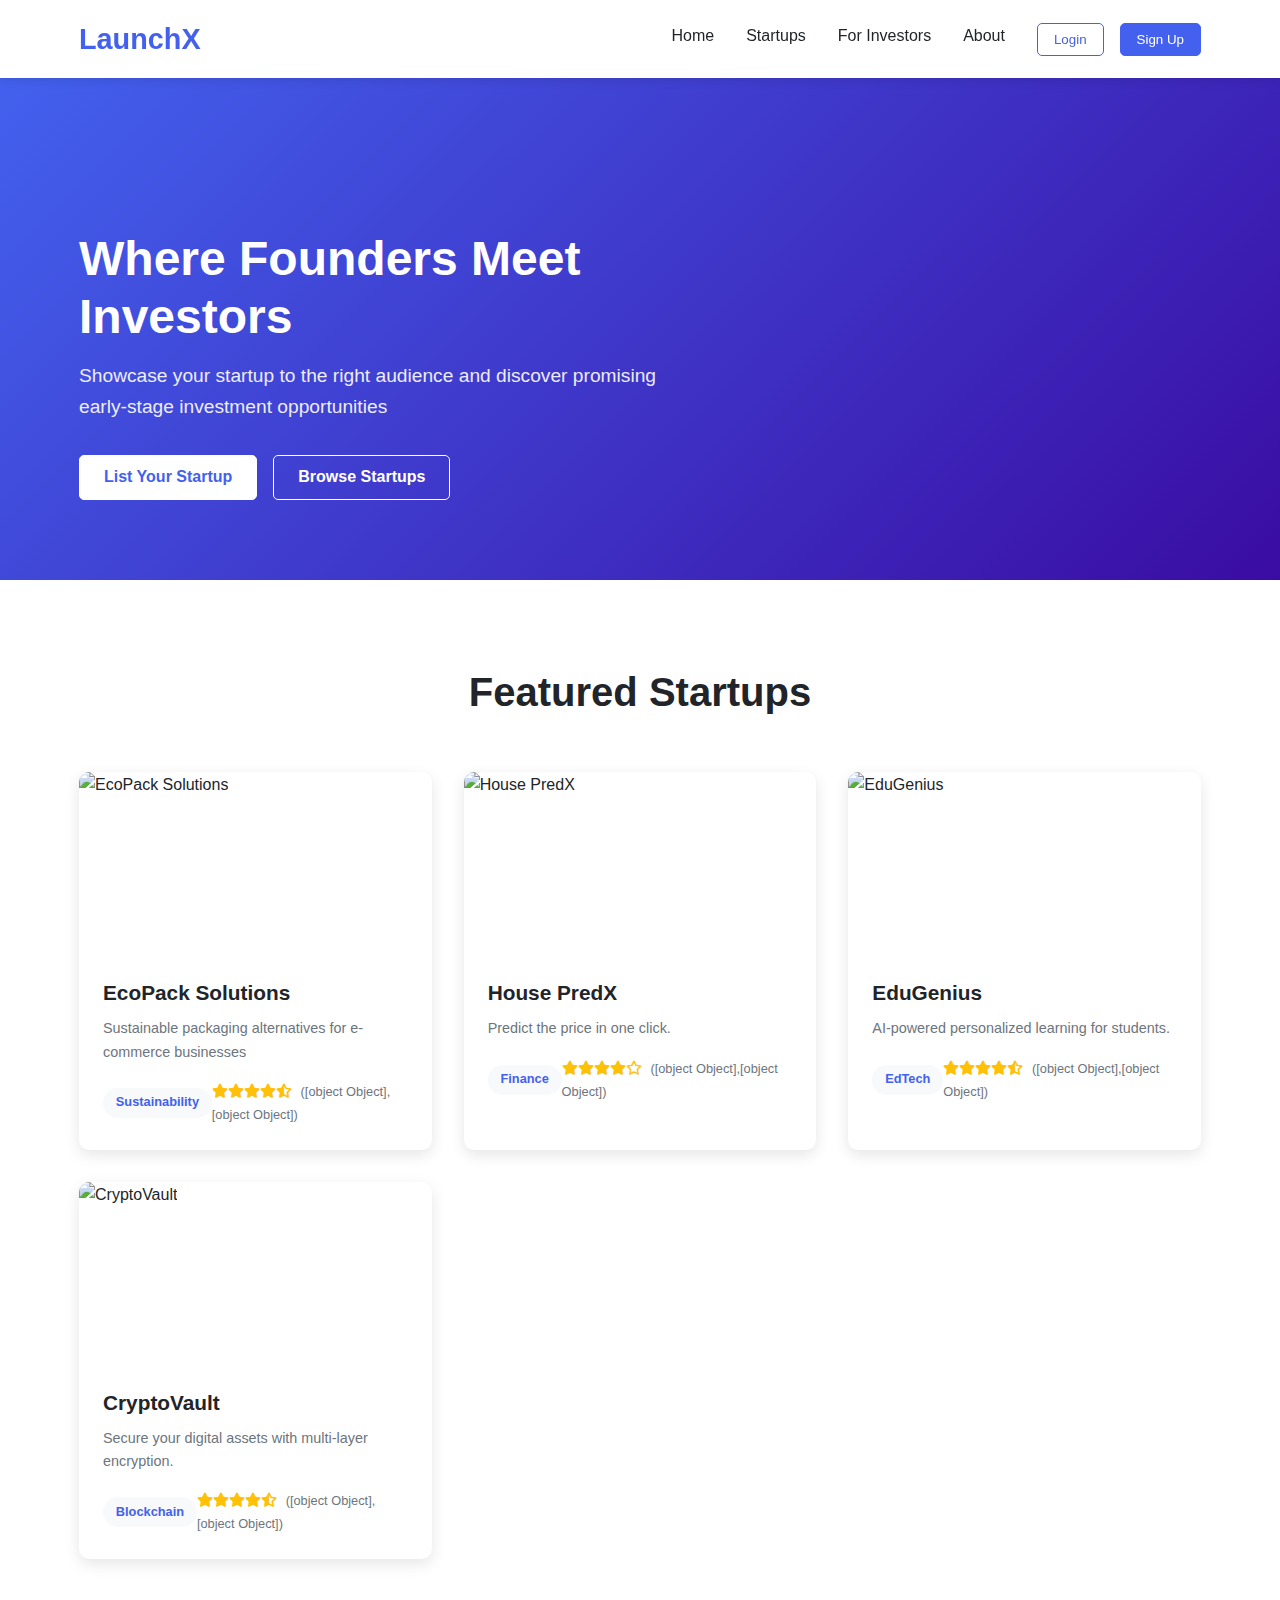
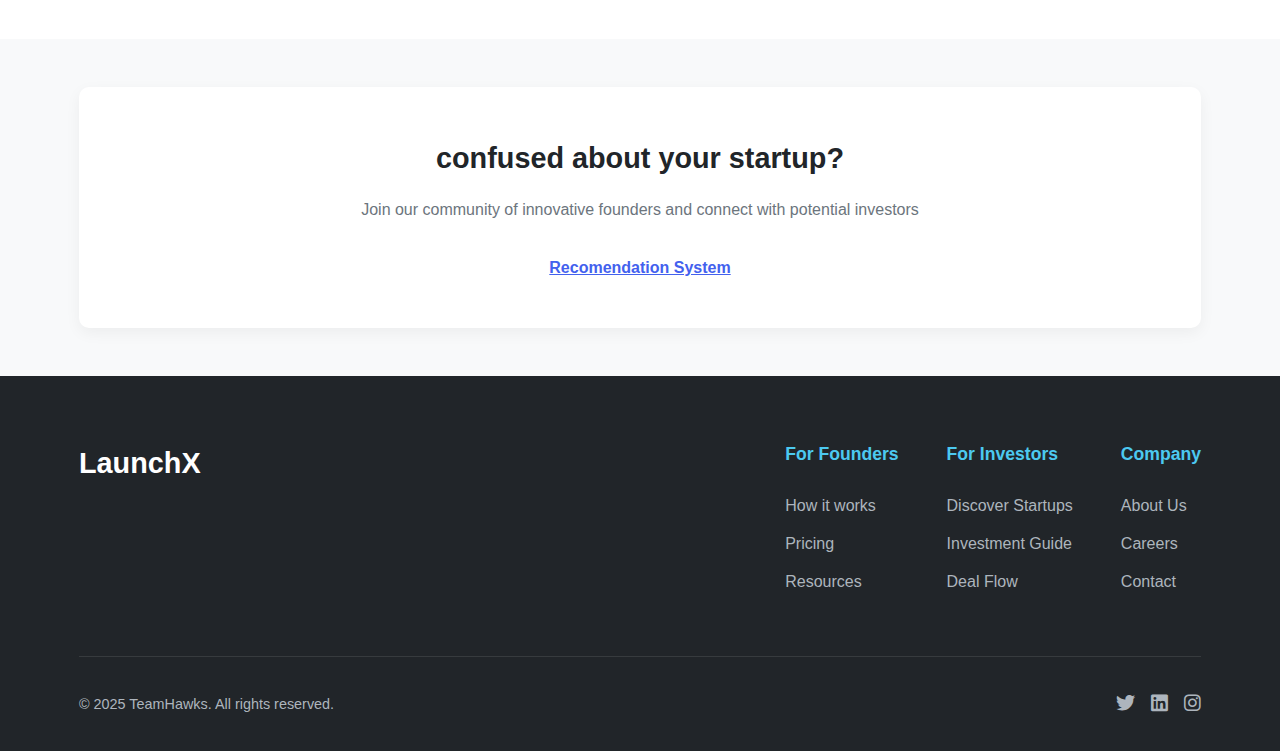
==== index.html @ 181e1d59 "Add files via upload" ====
<!DOCTYPE html>
<html lang="en">
<head>
    <meta charset="UTF-8">
    <meta name="viewport" content="width=device-width, initial-scale=1.0">
    <title>LaunchX | Connect Founders & Investors</title>
    <link rel="stylesheet" href="app.css">
    <link rel="stylesheet" href="https://cdnjs.cloudflare.com/ajax/libs/font-awesome/6.0.0/css/all.min.css">
</head>
<body>
    <header>
        <div class="container">
            <nav>
                <div class="logo">LaunchX</div>
                <ul class="nav-links">
                    <li><a href="index.html">Home</a></li>
                    <li><a href="browse.html">Startups</a></li>
                    <li><a href="investers.html">For Investors</a></li>
                    <li><a href="#about">About</a></li>
                    <li class="auth-buttons">
                        <button class="btn-login">Login</button>
                        <button class="btn-signup">Sign Up</button>
                    </li>
                </ul>
                <div class="hamburger">
                    <div class="line"></div>
                    <div class="line"></div>
                    <div class="line"></div>
                </div>
            </nav>
        </div>
    </header>

    <main>
        <section class="hero" id="home">
            <div class="container">
                <div class="hero-content">
                    <h1>Where Founders Meet Investors</h1>
                    <p>Showcase your startup to the right audience and discover promising early-stage investment opportunities</p>
                    <div class="hero-buttons">
                        <a href="addstartup.html">
                            <button class="btn-primary" id="listStartupBtn">List Your Startup</button>
                        </a>
                        
                        <button class="btn-secondary" id="browseStartupsBtn">Browse Startups</button>
                    </div>
                </div>
            </div>
        </section>

        <section class="featured-startups" id="startups">
            <div class="container">
                <h2>Featured Startups</h2>
                <div class="startup-grid" id="startupGrid">
                    <!-- Startup cards will be inserted here by JavaScript -->
                </div>
            </div>
        </section>

        <section class="add-startup-cta" id="addStartup">
            <div class="container">
                <div class="cta-box">
                    <h3>confused about your startup?</h3>
                    <p>Join our community of innovative founders and connect with potential investors</p>
                    <a href="https://aditya-kumar-roy.shinyapps.io/LaunchX/" class="btn-primary">Recomendation System</a>
                </div>
            </div>
        </section>
    </main>

    <footer>
        <div class="container">
            <div class="footer-content">
                <div class="footer-logo">LaunchX</div>
                <div class="footer-links">
                    <div class="links-column">
                        <h4>For Founders</h4>
                        <ul>
                            <li><a href="#">How it works</a></li>
                            <li><a href="#">Pricing</a></li>
                            <li><a href="#">Resources</a></li>
                        </ul>
                    </div>
                    <div class="links-column">
                        <h4>For Investors</h4>
                        <ul>
                            <li><a href="#">Discover Startups</a></li>
                            <li><a href="#">Investment Guide</a></li>
                            <li><a href="#">Deal Flow</a></li>
                        </ul>
                    </div>
                    <div class="links-column">
                        <h4>Company</h4>
                        <ul>
                            <li><a href="#">About Us</a></li>
                            <li><a href="#">Careers</a></li>
                            <li><a href="#">Contact</a></li>
                        </ul>
                    </div>
                </div>
            </div>
            <div class="footer-bottom">
                <p>&copy; 2025 TeamHawks. All rights reserved.</p>
                <div class="social-icons">
                    <a href="#"><i class="fab fa-twitter"></i></a>
                    <a href="#"><i class="fab fa-linkedin"></i></a>
                    <a href="#"><i class="fab fa-instagram"></i></a>
                </div>
            </div>
        </div>
    </footer>

    <!-- Startup Detail Modal -->
    <div class="modal" id="startupModal">
        <div class="modal-content">
            <span class="close-modal">&times;</span>
            <div class="modal-body" id="modalBody">
                <!-- Content will be inserted by JavaScript -->
            </div>
        </div>
    </div>

    <script src="app.js"></script>
</body>
</html>
---- app.css ----
/* Global Styles */
:root {
    --primary-color: #4361ee;
    --secondary-color: #3f37c9;
    --accent-color: #4cc9f0;
    --light-color: #f8f9fa;
    --dark-color: #212529;
    --gray-color: #6c757d;
    --success-color: #4bb543;
}

* {
    margin: 0;
    padding: 0;
    box-sizing: border-box;
}

body {
    font-family: 'Segoe UI', Tahoma, Geneva, Verdana, sans-serif;
    line-height: 1.6;
    color: var(--dark-color);
    background-color: #fff;
}

.container {
    width: 90%;
    max-width: 1200px;
    margin: 0 auto;
    padding: 0 15px;
}

/* Header Styles */
header {
    background-color: #fff;
    box-shadow: 0 2px 10px rgba(0, 0, 0, 0.1);
    position: fixed;
    width: 100%;
    top: 0;
    z-index: 1000;
}

nav {
    display: flex;
    justify-content: space-between;
    align-items: center;
    padding: 1rem 0;
}

.logo {
    font-size: 1.8rem;
    font-weight: 700;
    color: var(--primary-color);
}

.nav-links {
    display: flex;
    list-style: none;
}

.nav-links li {
    margin-left: 2rem;
}

.nav-links a {
    text-decoration: none;
    color: var(--dark-color);
    font-weight: 500;
    transition: color 0.3s;
}

.nav-links a:hover {
    color: var(--primary-color);
}

.auth-buttons {
    display: flex;
    gap: 1rem;
}

.btn-login, .btn-signup {
    padding: 0.5rem 1rem;
    border-radius: 5px;
    font-weight: 500;
    cursor: pointer;
    transition: all 0.3s;
}

.btn-login {
    background: transparent;
    border: 1px solid var(--primary-color);
    color: var(--primary-color);
}

.btn-login:hover {
    background: var(--primary-color);
    color: white;
}

.btn-signup {
    background: var(--primary-color);
    border: 1px solid var(--primary-color);
    color: white;
}

.btn-signup:hover {
    background: var(--secondary-color);
    border-color: var(--secondary-color);
}

.hamburger {
    display: none;
    cursor: pointer;
}

.hamburger .line {
    width: 25px;
    height: 3px;
    background-color: var(--dark-color);
    margin: 5px;
    transition: all 0.3s;
}

/* Hero Section */
.hero {
    background: linear-gradient(135deg, #4361ee 0%, #3a0ca3 100%);
    color: white;
    padding: 10rem 0 5rem;
    margin-top: 70px;
}

.hero-content {
    max-width: 600px;
}

.hero h1 {
    font-size: 3rem;
    margin-bottom: 1rem;
    line-height: 1.2;
}

.hero p {
    font-size: 1.2rem;
    margin-bottom: 2rem;
    opacity: 0.9;
}

.hero-buttons {
    display: flex;
    gap: 1rem;
}

.btn-primary, .btn-secondary {
    padding: 0.8rem 1.5rem;
    border-radius: 5px;
    font-weight: 600;
    cursor: pointer;
    transition: all 0.3s;
    font-size: 1rem;
}

.btn-primary {
    background: white;
    border: 1px solid white;
    color: var(--primary-color);
}

.btn-primary:hover {
    background: transparent;
    color: white;
}

.btn-secondary {
    background: transparent;
    border: 1px solid white;
    color: white;
}

.btn-secondary:hover {
    background: white;
    color: var(--primary-color);
}

/* Featured Startups Section */
.featured-startups {
    padding: 5rem 0;
}

.featured-startups h2 {
    text-align: center;
    font-size: 2.5rem;
    margin-bottom: 3rem;
    color: var(--dark-color);
}

.startup-grid {
    display: grid;
    grid-template-columns: repeat(auto-fill, minmax(280px, 1fr));
    gap: 2rem;
}

.startup-card {
    background: white;
    border-radius: 10px;
    overflow: hidden;
    box-shadow: 0 5px 15px rgba(0, 0, 0, 0.1);
    transition: transform 0.3s, box-shadow 0.3s;
    cursor: pointer;
}

.startup-card:hover {
    transform: translateY(-5px);
    box-shadow: 0 10px 25px rgba(0, 0, 0, 0.15);
}

.startup-img {
    height: 180px;
    overflow: hidden;
}

.startup-img img {
    width: 100%;
    height: 100%;
    object-fit: cover;
    transition: transform 0.5s;
}

.startup-card:hover .startup-img img {
    transform: scale(1.05);
}

.startup-info {
    padding: 1.5rem;
}

.startup-info h3 {
    font-size: 1.3rem;
    margin-bottom: 0.5rem;
}

.startup-info p {
    color: var(--gray-color);
    margin-bottom: 1rem;
    font-size: 0.9rem;
}

.startup-meta {
    display: flex;
    justify-content: space-between;
    align-items: center;
    margin-top: 1rem;
}

.startup-category {
    background: var(--light-color);
    color: var(--primary-color);
    padding: 0.3rem 0.8rem;
    border-radius: 20px;
    font-size: 0.8rem;
    font-weight: 600;
}

.rating {
    color: #ffc107;
    font-size: 0.9rem;
}

.rating span {
    color: var(--gray-color);
    font-size: 0.8rem;
    margin-left: 0.3rem;
}

/* Add Startup CTA */
.add-startup-cta {
    padding: 3rem 0;
    background-color: var(--light-color);
}

.cta-box {
    background: white;
    border-radius: 10px;
    padding: 3rem;
    text-align: center;
    box-shadow: 0 5px 15px rgba(0, 0, 0, 0.05);
}

.cta-box h3 {
    font-size: 1.8rem;
    margin-bottom: 1rem;
}

.cta-box p {
    color: var(--gray-color);
    margin-bottom: 2rem;
    max-width: 600px;
    margin-left: auto;
    margin-right: auto;
}

/* Footer Styles */
footer {
    background: var(--dark-color);
    color: white;
    padding: 4rem 0 2rem;
}

.footer-content {
    display: flex;
    flex-wrap: wrap;
    justify-content: space-between;
    margin-bottom: 3rem;
}

.footer-logo {
    font-size: 1.8rem;
    font-weight: 700;
    margin-bottom: 1.5rem;
    color: white;
}

.footer-links {
    display: flex;
    flex-wrap: wrap;
    gap: 3rem;
}

.links-column h4 {
    font-size: 1.1rem;
    margin-bottom: 1.5rem;
    color: var(--accent-color);
}

.links-column ul {
    list-style: none;
}

.links-column li {
    margin-bottom: 0.8rem;
}

.links-column a {
    color: #adb5bd;
    text-decoration: none;
    transition: color 0.3s;
}

.links-column a:hover {
    color: white;
}

.footer-bottom {
    display: flex;
    justify-content: space-between;
    align-items: center;
    padding-top: 2rem;
    border-top: 1px solid rgba(255, 255, 255, 0.1);
    color: #adb5bd;
    font-size: 0.9rem;
}

.social-icons {
    display: flex;
    gap: 1rem;
}

.social-icons a {
    color: #adb5bd;
    font-size: 1.2rem;
    transition: color 0.3s;
}

.social-icons a:hover {
    color: white;
}

/* Modal Styles */
.modal {
    display: none;
    position: fixed;
    z-index: 2000;
    left: 0;
    top: 0;
    width: 100%;
    height: 100%;
    overflow: auto;
    background-color: rgba(0, 0, 0, 0.5);
    animation: fadeIn 0.3s;
}

@keyframes fadeIn {
    from {opacity: 0;}
    to {opacity: 1;}
}

.modal-content {
    background-color: #fefefe;
    margin: 5% auto;
    padding: 2rem;
    border-radius: 10px;
    width: 80%;
    max-width: 800px;
    max-height: 80vh;
    overflow-y: auto;
    box-shadow: 0 5px 30px rgba(0, 0, 0, 0.3);
    animation: slideIn 0.3s;
}

@keyframes slideIn {
    from {transform: translateY(-50px); opacity: 0;}
    to {transform: translateY(0); opacity: 1;}
}

.close-modal {
    color: #aaa;
    float: right;
    font-size: 1.8rem;
    font-weight: bold;
    cursor: pointer;
    transition: color 0.3s;
}

.close-modal:hover {
    color: var(--dark-color);
}

.modal-body {
    padding: 1rem 0;
    clear: both;
}

.startup-detail-header {
    display: flex;
    gap: 2rem;
    margin-bottom: 2rem;
}

.startup-detail-img {
    flex: 0 0 300px;
    height: 200px;
    border-radius: 10px;
    overflow: hidden;
}

.startup-detail-img img {
    width: 100%;
    height: 100%;
    object-fit: cover;
}

.startup-detail-info {
    flex: 1;
}

.startup-detail-info h2 {
    font-size: 2rem;
    margin-bottom: 0.5rem;
}

.startup-detail-meta {
    display: flex;
    align-items: center;
    gap: 1rem;
    margin-bottom: 1rem;
}

.startup-detail-category {
    background: var(--light-color);
    color: var(--primary-color);
    padding: 0.3rem 1rem;
    border-radius: 20px;
    font-size: 0.9rem;
    font-weight: 600;
}

.startup-detail-location {
    color: var(--gray-color);
    font-size: 0.9rem;
}

.startup-detail-rating {
    margin: 1rem 0;
}

.star-rating {
    color: #ffc107;
    font-size: 1.2rem;
}

.review-count {
    color: var(--gray-color);
    font-size: 0.9rem;
    margin-left: 0.5rem;
}

.startup-detail-description {
    margin: 2rem 0;
}

.startup-detail-description h3 {
    font-size: 1.5rem;
    margin-bottom: 1rem;
}

.startup-detail-description p {
    line-height: 1.8;
    margin-bottom: 1rem;
}

.startup-detail-stats {
    display: flex;
    gap: 2rem;
    margin: 2rem 0;
}

.stat-item {
    text-align: center;
}

.stat-value {
    font-size: 1.8rem;
    font-weight: 700;
    color: var(--primary-color);
}

.stat-label {
    color: var(--gray-color);
    font-size: 0.9rem;
}

.reviews-section {
    margin-top: 3rem;
}

.reviews-section h3 {
    font-size: 1.5rem;
    margin-bottom: 1.5rem;
}

.review-card {
    background: var(--light-color);
    padding: 1.5rem;
    border-radius: 10px;
    margin-bottom: 1.5rem;
}

.review-header {
    display: flex;
    justify-content: space-between;
    margin-bottom: 1rem;
}

.reviewer-info {
    display: flex;
    align-items: center;
    gap: 1rem;
}

.reviewer-avatar {
    width: 40px;
    height: 40px;
    border-radius: 50%;
    overflow: hidden;
}

.reviewer-avatar img {
    width: 100%;
    height: 100%;
    object-fit: cover;
}

.reviewer-name {
    font-weight: 600;
}

.review-date {
    color: var(--gray-color);
    font-size: 0.9rem;
}

.review-rating {
    color: #ffc107;
}

.review-content {
    line-height: 1.7;
}

/* Responsive Styles */
@media (max-width: 992px) {
    .startup-detail-header {
        flex-direction: column;
    }
    
    .startup-detail-img {
        flex: 1;
        width: 100%;
        height: auto;
        max-height: 300px;
    }
}

@media (max-width: 768px) {
    .nav-links {
        position: fixed;
        top: 70px;
        left: -100%;
        width: 100%;
        height: calc(100vh - 70px);
        background: white;
        flex-direction: column;
        align-items: center;
        padding: 2rem 0;
        transition: left 0.3s;
    }
    
    .nav-links.active {
        left: 0;
    }
    
    .nav-links li {
        margin: 1rem 0;
    }
    
    .hamburger {
        display: block;
    }
    
    .hamburger.active .line:nth-child(1) {
        transform: rotate(-45deg) translate(-5px, 6px);
    }
    
    .hamburger.active .line:nth-child(2) {
        opacity: 0;
    }
    
    .hamburger.active .line:nth-child(3) {
        transform: rotate(45deg) translate(-5px, -6px);
    }
    
    .hero h1 {
        font-size: 2.5rem;
    }
    
    .hero-buttons {
        flex-direction: column;
        gap: 1rem;
    }
    
    .btn-primary, .btn-secondary {
        width: 100%;
        text-align: center;
    }
    
    .footer-content {
        flex-direction: column;
    }
    
    .footer-links {
        flex-direction: column;
        gap: 2rem;
    }
    
    .footer-bottom {
        flex-direction: column;
        gap: 1rem;
        text-align: center;
    }
}

@media (max-width: 576px) {
    .hero {
        padding: 8rem 0 4rem;
    }
    
    .hero h1 {
        font-size: 2rem;
    }
    
    .hero p {
        font-size: 1rem;
    }
    
    .featured-startups h2 {
        font-size: 2rem;
    }
    
    .startup-grid {
        grid-template-columns: 1fr;
    }
    
    .modal-content {
        width: 95%;
        padding: 1.5rem;
    }
    
    .startup-detail-stats {
        flex-wrap: wrap;
        gap: 1rem;
    }
    
    .stat-item {
        flex: 1 0 calc(50% - 1rem);
    }
}

.browse-startups {
    padding: 7rem 0 3rem;
    margin-top: 70px;
}

.browse-startups h2 {
    text-align: center;
    font-size: 2.5rem;
    margin-bottom: 3rem;
    color: var(--dark-color);
}






/* Investors Page Styles */
.investors-section {
    padding: 7rem 0 3rem;
    margin-top: 70px;
}

.investors-section h2 {
    text-align: center;
    font-size: 2.5rem;
    margin-bottom: 2rem;
    color: var(--dark-color);
}

.investor-grid {
    display: grid;
    grid-template-columns: repeat(auto-fill, minmax(300px, 1fr));
    gap: 2rem;
    margin-top: 3rem;
}

.investor-card {
    background: white;
    border-radius: 10px;
    padding: 1.5rem;
    box-shadow: 0 5px 15px rgba(0, 0, 0, 0.1);
    transition: transform 0.3s, box-shadow 0.3s;
}

.investor-card:hover {
    transform: translateY(-5px);
    box-shadow: 0 10px 25px rgba(0, 0, 0, 0.15);
}

.investor-header {
    display: flex;
    align-items: center;
    gap: 1rem;
    margin-bottom: 1rem;
}

.investor-avatar {
    width: 60px;
    height: 60px;
    border-radius: 50%;
    overflow: hidden;
}

.investor-avatar img {
    width: 100%;
    height: 100%;
    object-fit: cover;
}

.investor-name {
    font-size: 1.2rem;
    font-weight: 600;
}

.investor-title {
    color: var(--gray-color);
    font-size: 0.9rem;
}

.investor-type {
    display: inline-block;
    background: var(--light-color);
    color: var(--primary-color);
    padding: 0.3rem 0.8rem;
    border-radius: 20px;
    font-size: 0.8rem;
    font-weight: 600;
    margin-top: 0.5rem;
}

.investor-details {
    margin: 1.5rem 0;
}

.investor-details p {
    margin-bottom: 0.8rem;
    line-height: 1.6;
}

.investor-contact {
    display: flex;
    gap: 1rem;
}

.investor-contact a {
    color: var(--primary-color);
    text-decoration: none;
    transition: color 0.3s;
    display: flex;
    align-items: center;
    gap: 0.5rem;
}

.investor-contact a:hover {
    color: var(--secondary-color);
}
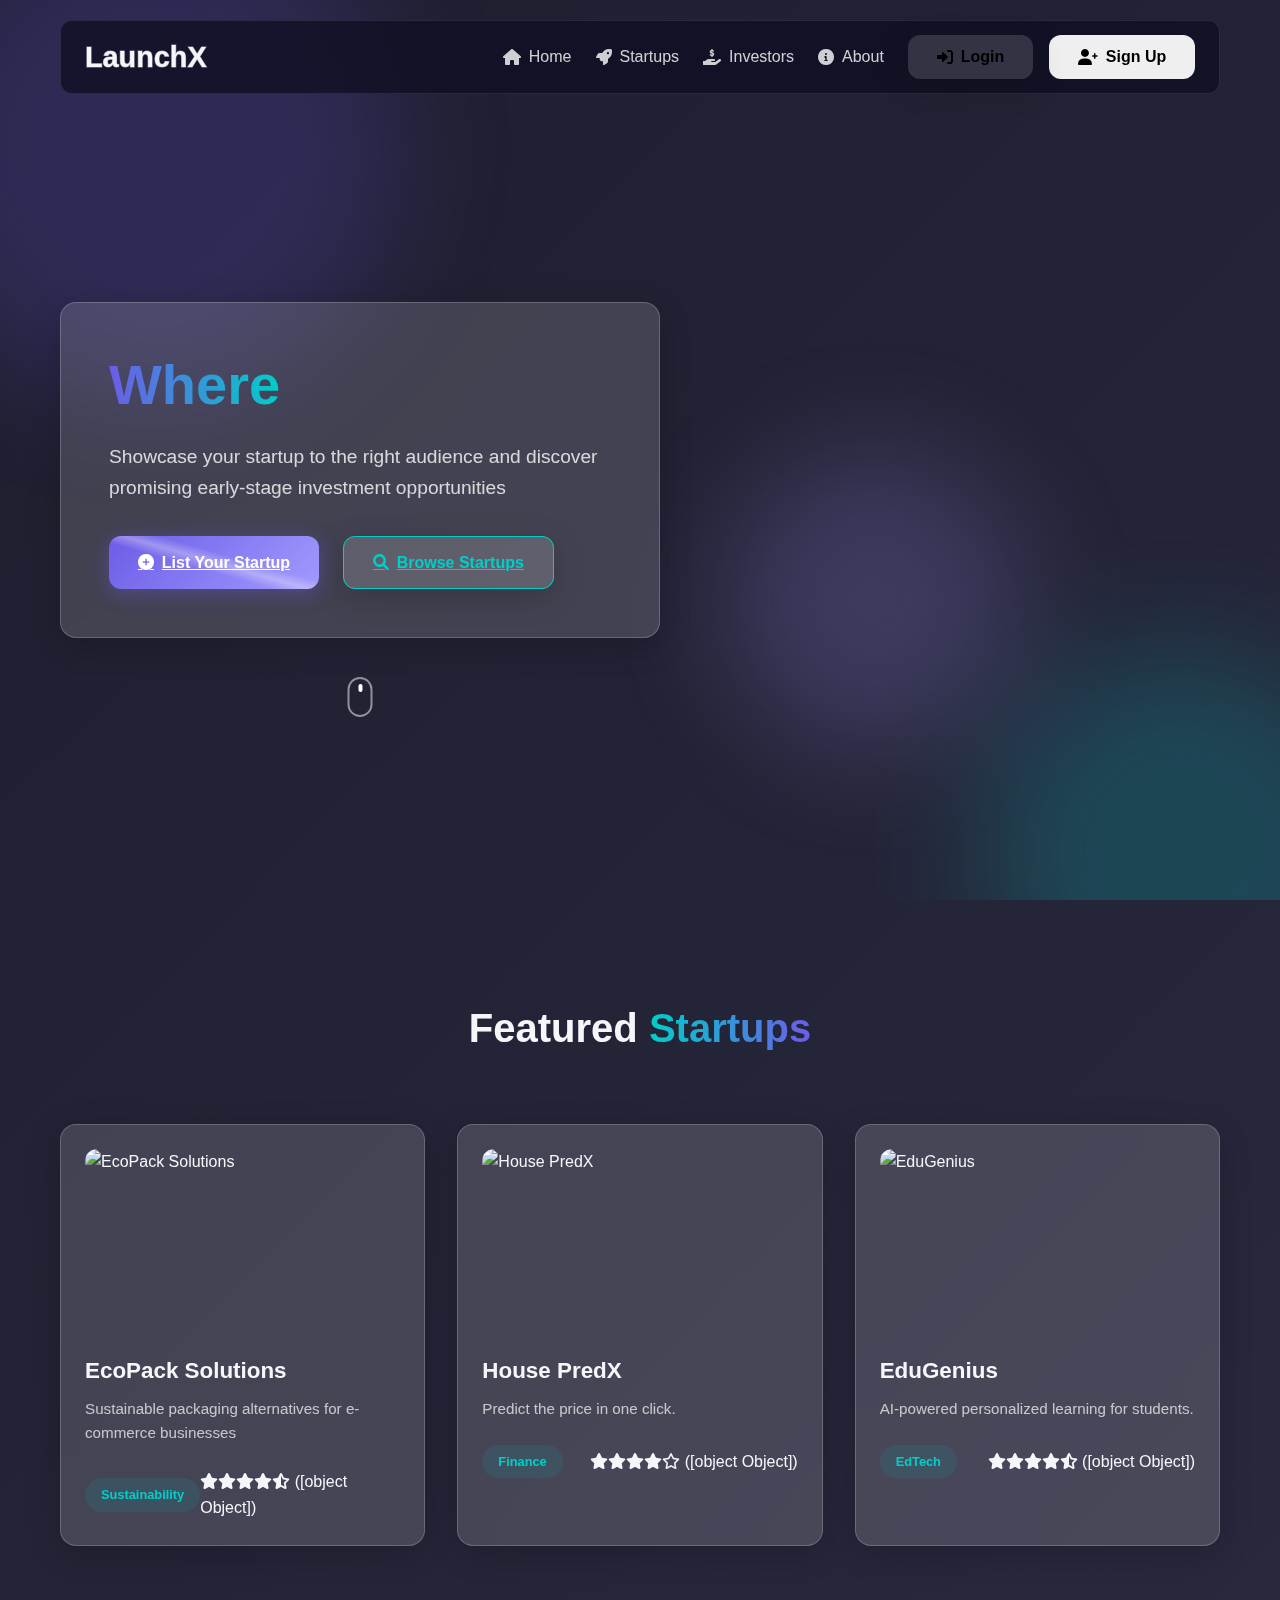
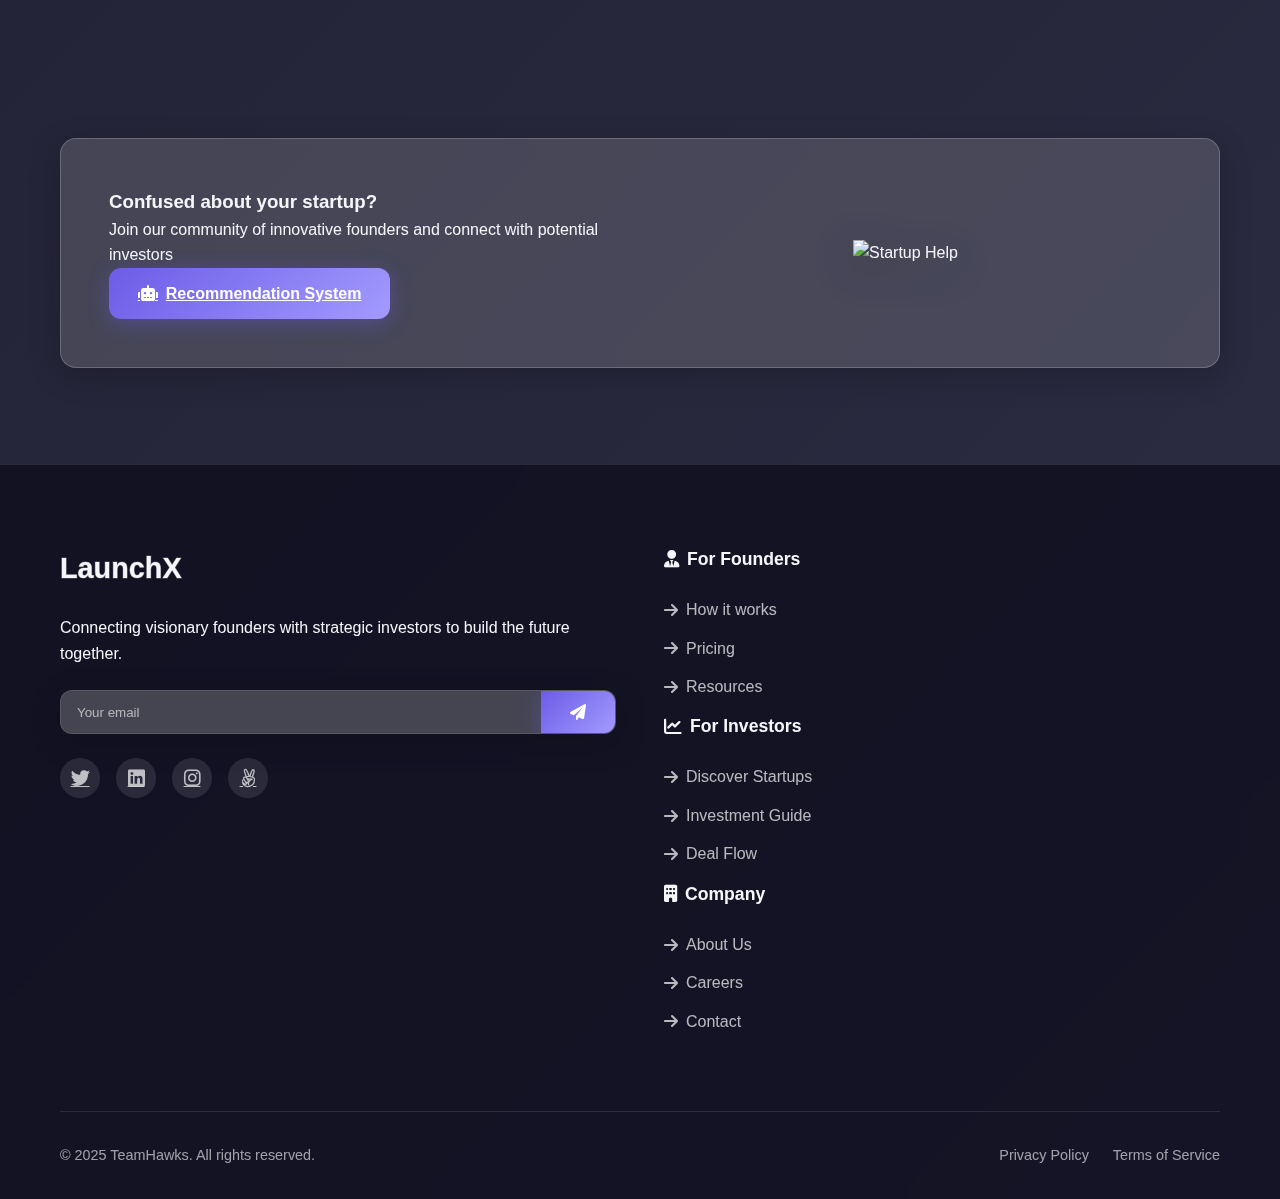
==== commit 00a0d321: "Add files via upload" ====
--- a/index.html
+++ b/index.html
@@ -4,107 +4,146 @@
     <meta charset="UTF-8">
     <meta name="viewport" content="width=device-width, initial-scale=1.0">
     <title>LaunchX | Connect Founders & Investors</title>
+    <link rel="stylesheet" href="https://cdnjs.cloudflare.com/ajax/libs/font-awesome/6.0.0/css/all.min.css">
     <link rel="stylesheet" href="app.css">
-    <link rel="stylesheet" href="https://cdnjs.cloudflare.com/ajax/libs/font-awesome/6.0.0/css/all.min.css">
 </head>
 <body>
+    <!-- Animated Background Elements -->
+    <div class="particles" id="particles-js"></div>
+    <div class="floating-shapes">
+        <div class="shape shape-1"></div>
+        <div class="shape shape-2"></div>
+        <div class="shape shape-3"></div>
+    </div>
+
+    <!-- Floating Navigation -->
     <header>
         <div class="container">
-            <nav>
-                <div class="logo">LaunchX</div>
+            <nav class="glass-nav">
+                <div class="logo" data-text="LaunchX">LaunchX</div>
                 <ul class="nav-links">
-                    <li><a href="index.html">Home</a></li>
-                    <li><a href="browse.html">Startups</a></li>
-                    <li><a href="investers.html">For Investors</a></li>
-                    <li><a href="#about">About</a></li>
+                    <li><a href="index.html"><i class="fas fa-home"></i> Home</a></li>
+                    <li><a href="browse.html"><i class="fas fa-rocket"></i> Startups</a></li>
+                    <li><a href="investers.html"><i class="fas fa-hand-holding-usd"></i> Investors</a></li>
+                    <li><a href="#about"><i class="fas fa-info-circle"></i> About</a></li>
                     <li class="auth-buttons">
-                        <button class="btn-login">Login</button>
-                        <button class="btn-signup">Sign Up</button>
+                        <button class="btn btn-login glass"><i class="fas fa-sign-in-alt"></i> Login</button>
+                        <button class="btn btn-signup pulse"><i class="fas fa-user-plus"></i> Sign Up</button>
                     </li>
                 </ul>
                 <div class="hamburger">
-                    <div class="line"></div>
-                    <div class="line"></div>
-                    <div class="line"></div>
+                    <span></span>
+                    <span></span>
+                    <span></span>
                 </div>
             </nav>
         </div>
     </header>
 
+    <!-- Hero Section with Parallax -->
     <main>
         <section class="hero" id="home">
+            <div class="parallax-bg"></div>
             <div class="container">
-                <div class="hero-content">
-                    <h1>Where Founders Meet Investors</h1>
-                    <p>Showcase your startup to the right audience and discover promising early-stage investment opportunities</p>
+                <div class="hero-content glass">
+                    <h1 class="text-gradient">Where <span class="typed-text"></span></h1>
+                    <p class="subtitle">Showcase your startup to the right audience and discover promising early-stage investment opportunities</p>
                     <div class="hero-buttons">
-                        <a href="addstartup.html">
-                            <button class="btn-primary" id="listStartupBtn">List Your Startup</button>
+                        <a href="addstartup.html" class="btn btn-primary glow">
+                            <i class="fas fa-plus-circle"></i> List Your Startup
                         </a>
-                        
-                        <button class="btn-secondary" id="browseStartupsBtn">Browse Startups</button>
+                        <a href="addstartup.html" class="btn btn-secondary glass" id="browseStartupsBtn">
+                            <i class="fas fa-search"></i> Browse Startups
+                        </a>
+                    </div>
+                    <div class="scroll-indicator">
+                        <div class="mouse"></div>
                     </div>
                 </div>
             </div>
         </section>
 
+        <!-- Featured Startups with 3D Cards -->
         <section class="featured-startups" id="startups">
             <div class="container">
-                <h2>Featured Startups</h2>
+                <div class="section-header">
+                    <h2>Featured <span>Startups</span></h2>
+                </div>
                 <div class="startup-grid" id="startupGrid">
                     <!-- Startup cards will be inserted here by JavaScript -->
                 </div>
             </div>
         </section>
 
+        <!-- Animated CTA Section -->
         <section class="add-startup-cta" id="addStartup">
             <div class="container">
-                <div class="cta-box">
-                    <h3>confused about your startup?</h3>
-                    <p>Join our community of innovative founders and connect with potential investors</p>
-                    <a href="https://aditya-kumar-roy.shinyapps.io/LaunchX/" class="btn-primary">Recomendation System</a>
+                <div class="cta-box glass floating">
+                    <div class="cta-content">
+                        <h3>Confused about your startup?</h3>
+                        <p>Join our community of innovative founders and connect with potential investors</p>
+                        <a href="https://aditya-kumar-roy.shinyapps.io/LaunchX/" class="btn btn-primary pulse">
+                            <i class="fas fa-robot"></i> Recommendation System
+                        </a>
+                    </div>
+                    <div class="cta-image">
+                        <img src="https://cdn-icons-png.flaticon.com/512/3079/3079158.png" alt="Startup Help">
+                    </div>
                 </div>
             </div>
         </section>
     </main>
 
-    <footer>
+    <!-- Glass Footer -->
+    <footer class="glass-footer">
         <div class="container">
             <div class="footer-content">
-                <div class="footer-logo">LaunchX</div>
+                <div class="footer-about">
+                    <div class="footer-logo" data-text="LaunchX">LaunchX</div>
+                    <p>Connecting visionary founders with strategic investors to build the future together.</p>
+                    <div class="newsletter glass">
+                        <input type="email" placeholder="Your email">
+                        <button class="btn btn-primary"><i class="fas fa-paper-plane"></i></button>
+                    </div>
+                    <div class="social-icons">
+                        <a href="#"><i class="fab fa-twitter"></i></a>
+                        <a href="#"><i class="fab fa-linkedin"></i></a>
+                        <a href="#"><i class="fab fa-instagram"></i></a>
+                        <a href="#"><i class="fab fa-angellist"></i></a>
+                    </div>
+                </div>
                 <div class="footer-links">
                     <div class="links-column">
-                        <h4>For Founders</h4>
+                        <h4><i class="fas fa-user-tie"></i> For Founders</h4>
                         <ul>
-                            <li><a href="#">How it works</a></li>
-                            <li><a href="#">Pricing</a></li>
-                            <li><a href="#">Resources</a></li>
+                            <li><a href="#"><i class="fas fa-arrow-right"></i> How it works</a></li>
+                            <li><a href="#"><i class="fas fa-arrow-right"></i> Pricing</a></li>
+                            <li><a href="#"><i class="fas fa-arrow-right"></i> Resources</a></li>
                         </ul>
                     </div>
                     <div class="links-column">
-                        <h4>For Investors</h4>
+                        <h4><i class="fas fa-chart-line"></i> For Investors</h4>
                         <ul>
-                            <li><a href="#">Discover Startups</a></li>
-                            <li><a href="#">Investment Guide</a></li>
-                            <li><a href="#">Deal Flow</a></li>
+                            <li><a href="#"><i class="fas fa-arrow-right"></i> Discover Startups</a></li>
+                            <li><a href="#"><i class="fas fa-arrow-right"></i> Investment Guide</a></li>
+                            <li><a href="#"><i class="fas fa-arrow-right"></i> Deal Flow</a></li>
                         </ul>
                     </div>
                     <div class="links-column">
-                        <h4>Company</h4>
+                        <h4><i class="fas fa-building"></i> Company</h4>
                         <ul>
-                            <li><a href="#">About Us</a></li>
-                            <li><a href="#">Careers</a></li>
-                            <li><a href="#">Contact</a></li>
+                            <li><a href="#"><i class="fas fa-arrow-right"></i> About Us</a></li>
+                            <li><a href="#"><i class="fas fa-arrow-right"></i> Careers</a></li>
+                            <li><a href="#"><i class="fas fa-arrow-right"></i> Contact</a></li>
                         </ul>
                     </div>
                 </div>
             </div>
             <div class="footer-bottom">
                 <p>&copy; 2025 TeamHawks. All rights reserved.</p>
-                <div class="social-icons">
-                    <a href="#"><i class="fab fa-twitter"></i></a>
-                    <a href="#"><i class="fab fa-linkedin"></i></a>
-                    <a href="#"><i class="fab fa-instagram"></i></a>
+                <div class="footer-legal">
+                    <a href="#">Privacy Policy</a>
+                    <a href="#">Terms of Service</a>
                 </div>
             </div>
         </div>
@@ -112,7 +151,7 @@
 
     <!-- Startup Detail Modal -->
     <div class="modal" id="startupModal">
-        <div class="modal-content">
+        <div class="modal-content glass">
             <span class="close-modal">&times;</span>
             <div class="modal-body" id="modalBody">
                 <!-- Content will be inserted by JavaScript -->
@@ -120,6 +159,10 @@
         </div>
     </div>
 
+    <!-- Scripts -->
+    <script src="https://cdn.jsdelivr.net/particles.js/2.0.0/particles.min.js"></script>
+    <script src="https://cdn.jsdelivr.net/npm/typed.js@2.0.12"></script>
+    <script src="https://unpkg.com/scrollreveal"></script>
     <script src="app.js"></script>
 </body>
 </html>--- a/app.css
+++ b/app.css
@@ -1,14 +1,21 @@
-/* Global Styles */
+/* Modern Glass Morphism Styles */
 :root {
-    --primary-color: #4361ee;
-    --secondary-color: #3f37c9;
-    --accent-color: #4cc9f0;
-    --light-color: #f8f9fa;
-    --dark-color: #212529;
-    --gray-color: #6c757d;
-    --success-color: #4bb543;
-}
-
+    --primary: #6c5ce7;
+    --secondary: #a29bfe;
+    --accent: #00cec9;
+    --dark: #2d3436;
+    --light: #f5f6fa;
+    --glass: rgba(255, 255, 255, 0.15);
+    --glass-border: rgba(255, 255, 255, 0.2);
+    --glass-shadow: 0 8px 32px rgba(0, 0, 0, 0.2);
+    --transition: all 0.4s cubic-bezier(0.175, 0.885, 0.32, 1.1);
+    --primary-color: #6c5ce7;
+    --accent-color: #00cec9;
+    --glass-bg: rgba(255, 255, 255, 0.15);
+    --text-muted: rgba(255, 255, 255, 0.7);
+}
+
+/* Base Styles */
 * {
     margin: 0;
     padding: 0;
@@ -16,318 +23,533 @@
 }
 
 body {
-    font-family: 'Segoe UI', Tahoma, Geneva, Verdana, sans-serif;
+    font-family: 'Poppins', sans-serif;
+    background: linear-gradient(135deg, #1e1e2f, #2d2d44);
+    color: var(--light);
+    overflow-x: hidden;
+    min-height: 100vh;
     line-height: 1.6;
-    color: var(--dark-color);
-    background-color: #fff;
+}
+
+/* Particles Background */
+#particles-js {
+    position: fixed;
+    width: 100%;
+    height: 100%;
+    top: 0;
+    left: 0;
+    z-index: -1;
+}
+
+/* Floating Shapes */
+.floating-shapes {
+    position: fixed;
+    top: 0;
+    left: 0;
+    width: 100%;
+    height: 100%;
+    z-index: -1;
+    overflow: hidden;
+}
+
+.shape {
+    position: absolute;
+    border-radius: 50%;
+    filter: blur(60px);
+    opacity: 0.2;
+}
+
+.shape-1 {
+    width: 500px;
+    height: 500px;
+    background: var(--primary);
+    top: -100px;
+    left: -100px;
+    animation: float 15s infinite ease-in-out;
+}
+
+.shape-2 {
+    width: 400px;
+    height: 400px;
+    background: var(--accent);
+    bottom: -150px;
+    right: -100px;
+    animation: float 18s infinite ease-in-out reverse;
+}
+
+.shape-3 {
+    width: 300px;
+    height: 300px;
+    background: var(--secondary);
+    top: 50%;
+    right: 20%;
+    animation: float 12s infinite ease-in-out 2s;
+}
+
+@keyframes float {
+    0%, 100% { transform: translate(0, 0) rotate(0deg); }
+    25% { transform: translate(50px, 50px) rotate(5deg); }
+    50% { transform: translate(0, 100px) rotate(0deg); }
+    75% { transform: translate(-50px, 50px) rotate(-5deg); }
+}
+
+/* Glass Morphism Styles */
+.glass {
+    background: var(--glass);
+    backdrop-filter: blur(12px);
+    -webkit-backdrop-filter: blur(12px);
+    border: 1px solid var(--glass-border);
+    box-shadow: var(--glass-shadow);
+    border-radius: 16px;
+}
+
+.glass-nav {
+    background: rgba(15, 15, 35, 0.8) !important;
+    backdrop-filter: blur(15px);
+    border: 1px solid rgba(255, 255, 255, 0.1);
+    border-radius: 12px;
+    padding: 0.8rem 1.5rem;
+}
+
+.glass-footer {
+    background: rgba(10, 10, 25, 0.7) !important;
+    backdrop-filter: blur(15px);
+    border-top: 1px solid rgba(255, 255, 255, 0.1);
+}
+
+/* Typography */
+.text-gradient {
+    background: linear-gradient(90deg, var(--primary), var(--accent));
+    -webkit-background-clip: text;
+    background-clip: text;
+    color: transparent;
+    display: inline-block;
+}
+
+.subtitle {
+    color: rgba(255, 255, 255, 0.8);
+    font-size: 1.2rem;
+    max-width: 600px;
+}
+
+/* Buttons */
+.btn {
+    padding: 0.8rem 1.8rem;
+    border-radius: 12px;
+    font-weight: 600;
+    font-size: 1rem;
+    cursor: pointer;
+    border: none;
+    outline: none;
+    transition: var(--transition);
+    display: inline-flex;
+    align-items: center;
+    gap: 0.5rem;
+}
+
+.btn-primary {
+    background: linear-gradient(135deg, var(--primary), var(--secondary));
+    color: white;
+    box-shadow: 0 4px 20px rgba(108, 92, 231, 0.4);
+}
+
+.btn-primary:hover {
+    transform: translateY(-3px);
+    box-shadow: 0 8px 25px rgba(108, 92, 231, 0.6);
+}
+
+.btn-secondary {
+    background: transparent;
+    border: 1px solid var(--accent);
+    color: var(--accent);
+}
+
+.btn-secondary:hover {
+    background: rgba(0, 206, 201, 0.1);
+}
+
+/* Pulse Animation */
+.pulse {
+    animation: pulse 2s infinite;
+}
+
+@keyframes pulse {
+    0% { box-shadow: 0 0 0 0 rgba(108, 92, 231, 0.7); }
+    70% { box-shadow: 0 0 0 15px rgba(108, 92, 231, 0); }
+    100% { box-shadow: 0 0 0 0 rgba(108, 92, 231, 0); }
+}
+
+/* Header & Navigation */
+header {
+    position: fixed;
+    top: 20px;
+    left: 0;
+    width: 100%;
+    z-index: 1000;
+    padding: 0 20px;
 }
 
 .container {
-    width: 90%;
+    width: 100%;
     max-width: 1200px;
     margin: 0 auto;
-    padding: 0 15px;
-}
-
-/* Header Styles */
-header {
-    background-color: #fff;
-    box-shadow: 0 2px 10px rgba(0, 0, 0, 0.1);
-    position: fixed;
-    width: 100%;
-    top: 0;
-    z-index: 1000;
+    padding: 0 20px;
 }
 
 nav {
     display: flex;
     justify-content: space-between;
     align-items: center;
-    padding: 1rem 0;
 }
 
 .logo {
     font-size: 1.8rem;
     font-weight: 700;
-    color: var(--primary-color);
+    position: relative;
+}
+
+.logo[data-text]::after {
+    content: attr(data-text);
+    position: absolute;
+    top: 0;
+    left: 0;
+    width: 100%;
+    height: 100%;
+    color: transparent;
+    -webkit-text-stroke: 1px rgba(255, 255, 255, 0.5);
+    z-index: -1;
 }
 
 .nav-links {
     display: flex;
     list-style: none;
-}
-
-.nav-links li {
-    margin-left: 2rem;
+    gap: 1.5rem;
+    align-items: center;
 }
 
 .nav-links a {
     text-decoration: none;
-    color: var(--dark-color);
+    color: rgba(255, 255, 255, 0.8);
     font-weight: 500;
-    transition: color 0.3s;
+    transition: var(--transition);
+    display: flex;
+    align-items: center;
+    gap: 0.5rem;
 }
 
 .nav-links a:hover {
-    color: var(--primary-color);
+    color: white;
+    transform: translateY(-2px);
 }
 
 .auth-buttons {
     display: flex;
     gap: 1rem;
-}
-
-.btn-login, .btn-signup {
-    padding: 0.5rem 1rem;
-    border-radius: 5px;
-    font-weight: 500;
-    cursor: pointer;
-    transition: all 0.3s;
-}
-
-.btn-login {
-    background: transparent;
-    border: 1px solid var(--primary-color);
-    color: var(--primary-color);
-}
-
-.btn-login:hover {
-    background: var(--primary-color);
-    color: white;
-}
-
-.btn-signup {
-    background: var(--primary-color);
-    border: 1px solid var(--primary-color);
-    color: white;
-}
-
-.btn-signup:hover {
-    background: var(--secondary-color);
-    border-color: var(--secondary-color);
 }
 
 .hamburger {
     display: none;
     cursor: pointer;
-}
-
-.hamburger .line {
-    width: 25px;
-    height: 3px;
-    background-color: var(--dark-color);
-    margin: 5px;
-    transition: all 0.3s;
-}
+    z-index: 1001;
+    width: 30px;
+    height: 20px;
+    position: relative;
+}
+
+.hamburger span {
+    position: absolute;
+    width: 100%;
+    height: 2px;
+    background: white;
+    transition: var(--transition);
+}
+
+.hamburger span:nth-child(1) { top: 0; }
+.hamburger span:nth-child(2) { top: 50%; transform: translateY(-50%); }
+.hamburger span:nth-child(3) { bottom: 0; }
 
 /* Hero Section */
 .hero {
-    background: linear-gradient(135deg, #4361ee 0%, #3a0ca3 100%);
-    color: white;
-    padding: 10rem 0 5rem;
-    margin-top: 70px;
+    min-height: 100vh;
+    display: flex;
+    align-items: center;
+    padding: 120px 0 80px;
+    position: relative;
 }
 
 .hero-content {
     max-width: 600px;
+    padding: 3rem;
+    position: relative;
+    z-index: 1;
 }
 
 .hero h1 {
-    font-size: 3rem;
+    font-size: 3.5rem;
+    margin-bottom: 1.5rem;
+    line-height: 1.2;
+}
+
+.hero-buttons {
+    display: flex;
+    gap: 1.5rem;
+    margin-top: 2rem;
+}
+
+/* Scroll Indicator */
+.scroll-indicator {
+    position: absolute;
+    bottom: -80px;
+    left: 50%;
+    transform: translateX(-50%);
+}
+
+.mouse {
+    width: 25px;
+    height: 40px;
+    border: 2px solid rgba(255, 255, 255, 0.5);
+    border-radius: 20px;
+    position: relative;
+}
+
+.mouse::before {
+    content: '';
+    position: absolute;
+    top: 5px;
+    left: 50%;
+    transform: translateX(-50%);
+    width: 4px;
+    height: 8px;
+    background: white;
+    border-radius: 2px;
+    animation: scroll 2s infinite;
+}
+
+@keyframes scroll {
+    0% { top: 5px; opacity: 1; }
+    100% { top: 20px; opacity: 0; }
+}
+
+/* Featured Startups */
+.featured-startups {
+    padding: 6rem 0;
+    position: relative;
+}
+
+.section-header {
+    text-align: center;
+    margin-bottom: 4rem;
+}
+
+.section-header h2 {
+    font-size: 2.5rem;
     margin-bottom: 1rem;
-    line-height: 1.2;
-}
-
-.hero p {
-    font-size: 1.2rem;
-    margin-bottom: 2rem;
-    opacity: 0.9;
-}
-
-.hero-buttons {
-    display: flex;
-    gap: 1rem;
-}
-
-.btn-primary, .btn-secondary {
-    padding: 0.8rem 1.5rem;
-    border-radius: 5px;
-    font-weight: 600;
+}
+
+.section-header h2 span {
+    background: linear-gradient(90deg, var(--accent), var(--primary));
+    -webkit-background-clip: text;
+    background-clip: text;
+    color: transparent;
+}
+
+.filter-tabs {
+    display: inline-flex;
+    gap: 0.5rem;
+    padding: 0.5rem;
+    margin-top: 1.5rem;
+}
+
+.filter-tabs button {
+    background: transparent;
+    border: none;
+    color: rgba(255, 255, 255, 0.7);
+    padding: 0.5rem 1.2rem;
+    border-radius: 20px;
     cursor: pointer;
-    transition: all 0.3s;
-    font-size: 1rem;
-}
-
-.btn-primary {
-    background: white;
-    border: 1px solid white;
-    color: var(--primary-color);
-}
-
-.btn-primary:hover {
-    background: transparent;
+    transition: var(--transition);
+}
+
+.filter-tabs button.active {
+    background: rgba(108, 92, 231, 0.2);
     color: white;
 }
 
-.btn-secondary {
-    background: transparent;
-    border: 1px solid white;
+.filter-tabs button:hover {
     color: white;
-}
-
-.btn-secondary:hover {
-    background: white;
-    color: var(--primary-color);
-}
-
-/* Featured Startups Section */
-.featured-startups {
-    padding: 5rem 0;
-}
-
-.featured-startups h2 {
-    text-align: center;
-    font-size: 2.5rem;
-    margin-bottom: 3rem;
-    color: var(--dark-color);
 }
 
 .startup-grid {
     display: grid;
-    grid-template-columns: repeat(auto-fill, minmax(280px, 1fr));
+    grid-template-columns: repeat(auto-fill, minmax(300px, 1fr));
     gap: 2rem;
 }
 
 .startup-card {
-    background: white;
-    border-radius: 10px;
+    padding: 1.5rem;
+    transition: var(--transition);
+    position: relative;
     overflow: hidden;
-    box-shadow: 0 5px 15px rgba(0, 0, 0, 0.1);
-    transition: transform 0.3s, box-shadow 0.3s;
-    cursor: pointer;
+    transform-style: preserve-3d;
+    perspective: 1000px;
 }
 
 .startup-card:hover {
-    transform: translateY(-5px);
-    box-shadow: 0 10px 25px rgba(0, 0, 0, 0.15);
+    transform: translateY(-10px) scale(1.02);
+}
+
+.startup-card::before {
+    content: '';
+    position: absolute;
+    top: 0;
+    left: 0;
+    width: 100%;
+    height: 100%;
+    background: linear-gradient(135deg, rgba(108, 92, 231, 0.1), rgba(0, 206, 201, 0.1));
+    z-index: -1;
+    opacity: 0;
+    transition: var(--transition);
+}
+
+.startup-card:hover::before {
+    opacity: 1;
 }
 
 .startup-img {
     height: 180px;
+    border-radius: 12px;
     overflow: hidden;
+    margin-bottom: 1.5rem;
+    position: relative;
 }
 
 .startup-img img {
     width: 100%;
     height: 100%;
     object-fit: cover;
-    transition: transform 0.5s;
+    transition: var(--transition);
 }
 
 .startup-card:hover .startup-img img {
     transform: scale(1.05);
 }
 
-.startup-info {
-    padding: 1.5rem;
-}
-
 .startup-info h3 {
-    font-size: 1.3rem;
+    font-size: 1.4rem;
     margin-bottom: 0.5rem;
 }
 
 .startup-info p {
-    color: var(--gray-color);
-    margin-bottom: 1rem;
-    font-size: 0.9rem;
+    color: rgba(255, 255, 255, 0.7);
+    margin-bottom: 1.5rem;
+    font-size: 0.95rem;
 }
 
 .startup-meta {
     display: flex;
     justify-content: space-between;
     align-items: center;
-    margin-top: 1rem;
 }
 
 .startup-category {
-    background: var(--light-color);
-    color: var(--primary-color);
-    padding: 0.3rem 0.8rem;
+    background: rgba(0, 206, 201, 0.1);
+    color: var(--accent);
+    padding: 0.4rem 1rem;
     border-radius: 20px;
     font-size: 0.8rem;
     font-weight: 600;
 }
 
-.rating {
-    color: #ffc107;
-    font-size: 0.9rem;
-}
-
-.rating span {
-    color: var(--gray-color);
-    font-size: 0.8rem;
-    margin-left: 0.3rem;
-}
-
-/* Add Startup CTA */
+/* CTA Section */
 .add-startup-cta {
-    padding: 3rem 0;
-    background-color: var(--light-color);
+    padding: 6rem 0;
+    position: relative;
 }
 
 .cta-box {
-    background: white;
-    border-radius: 10px;
+    display: flex;
+    align-items: center;
+    justify-content: space-between;
     padding: 3rem;
+}
+
+.cta-content {
+    flex: 1;
+    max-width: 600px;
+}
+
+.cta-image {
+    flex: 1;
     text-align: center;
-    box-shadow: 0 5px 15px rgba(0, 0, 0, 0.05);
-}
-
-.cta-box h3 {
-    font-size: 1.8rem;
-    margin-bottom: 1rem;
-}
-
-.cta-box p {
-    color: var(--gray-color);
-    margin-bottom: 2rem;
-    max-width: 600px;
-    margin-left: auto;
-    margin-right: auto;
-}
-
-/* Footer Styles */
+}
+
+.cta-image img {
+    max-width: 300px;
+    filter: drop-shadow(0 10px 20px rgba(0, 0, 0, 0.3));
+    animation: float 6s ease-in-out infinite;
+}
+
+/* Footer */
 footer {
-    background: var(--dark-color);
-    color: white;
-    padding: 4rem 0 2rem;
+    padding: 5rem 0 2rem;
+    position: relative;
 }
 
 .footer-content {
-    display: flex;
-    flex-wrap: wrap;
-    justify-content: space-between;
-    margin-bottom: 3rem;
+    display: grid;
+    grid-template-columns: repeat(auto-fit, minmax(200px, 1fr));
+    gap: 3rem;
+    margin-bottom: 4rem;
 }
 
 .footer-logo {
     font-size: 1.8rem;
     font-weight: 700;
     margin-bottom: 1.5rem;
+    position: relative;
+}
+
+.footer-logo[data-text]::after {
+    content: attr(data-text);
+    position: absolute;
+    top: 0;
+    left: 0;
+    width: 100%;
+    height: 100%;
+    color: transparent;
+    -webkit-text-stroke: 1px rgba(255, 255, 255, 0.3);
+    z-index: -1;
+}
+
+.newsletter {
+    display: flex;
+    margin: 1.5rem 0;
+    border-radius: 12px;
+    overflow: hidden;
+}
+
+.newsletter input {
+    flex: 1;
+    padding: 0.8rem 1rem;
+    border: none;
+    background: rgba(255, 255, 255, 0.1);
     color: white;
 }
 
-.footer-links {
-    display: flex;
-    flex-wrap: wrap;
-    gap: 3rem;
+.newsletter input::placeholder {
+    color: rgba(255, 255, 255, 0.6);
+}
+
+.newsletter button {
+    border-radius: 0;
 }
 
 .links-column h4 {
     font-size: 1.1rem;
     margin-bottom: 1.5rem;
-    color: var(--accent-color);
+    display: flex;
+    align-items: center;
+    gap: 0.5rem;
 }
 
 .links-column ul {
@@ -339,13 +561,41 @@
 }
 
 .links-column a {
-    color: #adb5bd;
+    color: rgba(255, 255, 255, 0.7);
     text-decoration: none;
-    transition: color 0.3s;
+    transition: var(--transition);
+    display: flex;
+    align-items: center;
+    gap: 0.5rem;
 }
 
 .links-column a:hover {
     color: white;
+    transform: translateX(5px);
+}
+
+.social-icons {
+    display: flex;
+    gap: 1rem;
+}
+
+.social-icons a {
+    color: rgba(255, 255, 255, 0.7);
+    font-size: 1.2rem;
+    transition: var(--transition);
+    width: 40px;
+    height: 40px;
+    border-radius: 50%;
+    display: flex;
+    align-items: center;
+    justify-content: center;
+    background: rgba(255, 255, 255, 0.1);
+}
+
+.social-icons a:hover {
+    color: white;
+    background: rgba(255, 255, 255, 0.2);
+    transform: translateY(-3px);
 }
 
 .footer-bottom {
@@ -354,22 +604,22 @@
     align-items: center;
     padding-top: 2rem;
     border-top: 1px solid rgba(255, 255, 255, 0.1);
-    color: #adb5bd;
+    color: rgba(255, 255, 255, 0.6);
     font-size: 0.9rem;
 }
 
-.social-icons {
-    display: flex;
-    gap: 1rem;
-}
-
-.social-icons a {
-    color: #adb5bd;
-    font-size: 1.2rem;
-    transition: color 0.3s;
-}
-
-.social-icons a:hover {
+.footer-legal {
+    display: flex;
+    gap: 1.5rem;
+}
+
+.footer-legal a {
+    color: rgba(255, 255, 255, 0.6);
+    text-decoration: none;
+    transition: var(--transition);
+}
+
+.footer-legal a:hover {
     color: white;
 }
 
@@ -377,182 +627,184 @@
 .modal {
     display: none;
     position: fixed;
+    top: 0;
+    left: 0;
+    width: 100%;
+    height: 100%;
+    background: rgba(0, 0, 0, 0.8);
+    backdrop-filter: blur(10px);
     z-index: 2000;
+    overflow-y: auto;
+    animation: fadeIn 0.3s ease-out;
+}
+
+.modal-content {
+    position: relative;
+    background: var(--glass-bg);
+    backdrop-filter: blur(20px);
+    border: 1px solid rgba(255, 255, 255, 0.2);
+    border-radius: 20px;
+    padding: 2rem;
+    width: 90%;
+    max-width: 800px;
+    margin: 5% auto;
+    box-shadow: 0 10px 30px rgba(0, 0, 0, 0.3);
+    transform-style: preserve-3d;
+    perspective: 1000px;
+    animation: slideIn 0.3s ease-out;
+}
+
+.modal-header {
+    display: flex;
+    align-items: flex-start;
+    margin-bottom: 2rem;
+    padding-bottom: 1.5rem;
+    border-bottom: 1px solid rgba(255, 255, 255, 0.1);
+}
+
+.modal-logo-container {
+    position: relative;
+    margin-right: 1.5rem;
+}
+
+.modal-logo {
+    width: 80px;
+    height: 80px;
+    border-radius: 16px;
+    object-fit: cover;
+    border: 2px solid rgba(255, 255, 255, 0.2);
+    box-shadow: 0 5px 15px rgba(0, 0, 0, 0.2);
+}
+
+.modal-logo-glow {
+    position: absolute;
+    top: 0;
     left: 0;
-    top: 0;
     width: 100%;
     height: 100%;
-    overflow: auto;
-    background-color: rgba(0, 0, 0, 0.5);
-    animation: fadeIn 0.3s;
-}
-
-@keyframes fadeIn {
-    from {opacity: 0;}
-    to {opacity: 1;}
-}
-
-.modal-content {
-    background-color: #fefefe;
-    margin: 5% auto;
-    padding: 2rem;
-    border-radius: 10px;
-    width: 80%;
-    max-width: 800px;
-    max-height: 80vh;
-    overflow-y: auto;
-    box-shadow: 0 5px 30px rgba(0, 0, 0, 0.3);
-    animation: slideIn 0.3s;
-}
-
-@keyframes slideIn {
-    from {transform: translateY(-50px); opacity: 0;}
-    to {transform: translateY(0); opacity: 1;}
-}
-
-.close-modal {
-    color: #aaa;
-    float: right;
+    border-radius: 16px;
+    background: radial-gradient(circle at center, 
+              rgba(108, 92, 231, 0.3) 0%, 
+              transparent 70%);
+    z-index: -1;
+}
+
+.modal-title {
     font-size: 1.8rem;
-    font-weight: bold;
-    cursor: pointer;
-    transition: color 0.3s;
-}
-
-.close-modal:hover {
-    color: var(--dark-color);
-}
-
-.modal-body {
-    padding: 1rem 0;
-    clear: both;
-}
-
-.startup-detail-header {
-    display: flex;
-    gap: 2rem;
-    margin-bottom: 2rem;
-}
-
-.startup-detail-img {
-    flex: 0 0 300px;
-    height: 200px;
-    border-radius: 10px;
-    overflow: hidden;
-}
-
-.startup-detail-img img {
-    width: 100%;
-    height: 100%;
-    object-fit: cover;
-}
-
-.startup-detail-info {
-    flex: 1;
-}
-
-.startup-detail-info h2 {
-    font-size: 2rem;
     margin-bottom: 0.5rem;
-}
-
-.startup-detail-meta {
-    display: flex;
-    align-items: center;
+    background: linear-gradient(90deg, var(--primary), var(--accent));
+    -webkit-background-clip: text;
+    background-clip: text;
+    color: transparent;
+}
+
+.modal-subtitle {
+    color: rgba(255, 255, 255, 0.8);
+    margin-bottom: 1rem;
+}
+
+.modal-meta {
+    display: flex;
     gap: 1rem;
-    margin-bottom: 1rem;
-}
-
-.startup-detail-category {
-    background: var(--light-color);
-    color: var(--primary-color);
+    margin-top: 1rem;
+}
+
+.modal-category, .modal-funding {
     padding: 0.3rem 1rem;
     border-radius: 20px;
-    font-size: 0.9rem;
+    font-size: 0.8rem;
     font-weight: 600;
 }
 
-.startup-detail-location {
-    color: var(--gray-color);
-    font-size: 0.9rem;
-}
-
-.startup-detail-rating {
-    margin: 1rem 0;
-}
-
-.star-rating {
-    color: #ffc107;
+.modal-category {
+    background: rgba(0, 206, 201, 0.1);
+    color: var(--accent);
+}
+
+.modal-funding {
+    background: rgba(108, 92, 231, 0.1);
+    color: var(--primary);
+}
+
+.modal-rating {
+    display: flex;
+    align-items: center;
+    gap: 0.5rem;
+    margin-top: 0.5rem;
+    color: rgba(255, 255, 255, 0.8);
+}
+
+.modal-sections {
+    display: grid;
+    grid-template-columns: repeat(auto-fit, minmax(300px, 1fr));
+    gap: 1.5rem;
+    margin-bottom: 2rem;
+}
+
+.modal-section {
+    padding: 1.5rem;
+}
+
+.modal-section h3 {
     font-size: 1.2rem;
-}
-
-.review-count {
-    color: var(--gray-color);
-    font-size: 0.9rem;
-    margin-left: 0.5rem;
-}
-
-.startup-detail-description {
-    margin: 2rem 0;
-}
-
-.startup-detail-description h3 {
-    font-size: 1.5rem;
     margin-bottom: 1rem;
-}
-
-.startup-detail-description p {
-    line-height: 1.8;
-    margin-bottom: 1rem;
-}
-
-.startup-detail-stats {
-    display: flex;
-    gap: 2rem;
-    margin: 2rem 0;
+    display: flex;
+    align-items: center;
+    gap: 0.5rem;
+}
+
+.stats-grid {
+    display: grid;
+    grid-template-columns: repeat(auto-fit, minmax(120px, 1fr));
+    gap: 1rem;
 }
 
 .stat-item {
     text-align: center;
+    padding: 1rem;
 }
 
 .stat-value {
-    font-size: 1.8rem;
+    font-size: 1.5rem;
     font-weight: 700;
-    color: var(--primary-color);
+    margin-bottom: 0.5rem;
+    background: linear-gradient(90deg, var(--primary), var(--accent));
+    -webkit-background-clip: text;
+    background-clip: text;
+    color: transparent;
 }
 
 .stat-label {
-    color: var(--gray-color);
-    font-size: 0.9rem;
-}
-
-.reviews-section {
-    margin-top: 3rem;
-}
-
-.reviews-section h3 {
-    font-size: 1.5rem;
+    font-size: 0.8rem;
+    color: rgba(255, 255, 255, 0.7);
+    text-transform: capitalize;
+}
+
+.modal-reviews {
+    margin-bottom: 2rem;
+}
+
+.modal-reviews h3 {
+    font-size: 1.2rem;
     margin-bottom: 1.5rem;
+    display: flex;
+    align-items: center;
+    gap: 0.5rem;
+}
+
+.reviews-container {
+    display: grid;
+    gap: 1rem;
 }
 
 .review-card {
-    background: var(--light-color);
     padding: 1.5rem;
-    border-radius: 10px;
-    margin-bottom: 1.5rem;
 }
 
 .review-header {
     display: flex;
-    justify-content: space-between;
+    align-items: center;
     margin-bottom: 1rem;
-}
-
-.reviewer-info {
-    display: flex;
-    align-items: center;
-    gap: 1rem;
 }
 
 .reviewer-avatar {
@@ -560,6 +812,7 @@
     height: 40px;
     border-radius: 50%;
     overflow: hidden;
+    margin-right: 1rem;
 }
 
 .reviewer-avatar img {
@@ -568,255 +821,197 @@
     object-fit: cover;
 }
 
+.reviewer-info {
+    flex: 1;
+}
+
 .reviewer-name {
     font-weight: 600;
 }
 
 .review-date {
-    color: var(--gray-color);
-    font-size: 0.9rem;
+    font-size: 0.8rem;
+    color: rgba(255, 255, 255, 0.6);
 }
 
 .review-rating {
-    color: #ffc107;
+    display: flex;
+    gap: 0.2rem;
 }
 
 .review-content {
-    line-height: 1.7;
-}
-
-/* Responsive Styles */
+    color: rgba(255, 255, 255, 0.8);
+    line-height: 1.6;
+}
+
+.modal-actions {
+    display: flex;
+    gap: 1rem;
+    margin-top: 2rem;
+}
+
+.btn.glow {
+    position: relative;
+    overflow: hidden;
+}
+
+.btn.glow::after {
+    content: '';
+    position: absolute;
+    top: -50%;
+    left: -50%;
+    width: 200%;
+    height: 200%;
+    background: linear-gradient(
+        to bottom right,
+        rgba(255, 255, 255, 0) 45%,
+        rgba(255, 255, 255, 0.3) 50%,
+        rgba(255, 255, 255, 0) 55%
+    );
+    transform: rotate(30deg);
+    animation: glow 3s infinite;
+}
+
+@keyframes glow {
+    0% { transform: translateX(-100%) rotate(30deg); }
+    100% { transform: translateX(100%) rotate(30deg); }
+}
+
+.close-modal {
+    position: absolute;
+    top: 1rem;
+    right: 1.5rem;
+    font-size: 2rem;
+    color: rgba(255, 255, 255, 0.6);
+    cursor: pointer;
+    transition: all 0.3s ease;
+    z-index: 10;
+}
+
+.close-modal:hover {
+    color: white;
+    transform: rotate(90deg) scale(1.1);
+}
+
+/* Card Effects */
+.card-hover-effect {
+    position: absolute;
+    top: 0;
+    left: 0;
+    width: 100%;
+    height: 100%;
+    background: radial-gradient(circle at center, 
+              rgba(108, 92, 231, 0.3) 0%, 
+              transparent 70%);
+    opacity: 0;
+    transition: opacity 0.3s ease;
+    pointer-events: none;
+}
+
+.startup-card:hover .card-hover-effect {
+    opacity: 0.6;
+}
+
+.card-glow {
+    position: absolute;
+    top: 0;
+    left: 0;
+    width: 100%;
+    height: 100%;
+    background: radial-gradient(circle at center, 
+              rgba(108, 92, 231, 0.3) 0%, 
+              transparent 70%);
+    opacity: 0;
+    transition: opacity 0.3s ease;
+    pointer-events: none;
+}
+
+.startup-card:hover .card-glow {
+    opacity: 0.4;
+}
+
+/* Responsive */
 @media (max-width: 992px) {
-    .startup-detail-header {
-        flex-direction: column;
-    }
-    
-    .startup-detail-img {
-        flex: 1;
-        width: 100%;
-        height: auto;
-        max-height: 300px;
-    }
-}
-
-@media (max-width: 768px) {
     .nav-links {
         position: fixed;
-        top: 70px;
-        left: -100%;
-        width: 100%;
-        height: calc(100vh - 70px);
-        background: white;
+        top: 0;
+        right: -100%;
+        width: 300px;
+        height: 100vh;
+        background: rgba(15, 15, 35, 0.95);
+        backdrop-filter: blur(15px);
+        flex-direction: column;
+        justify-content: center;
+        gap: 2rem;
+        transition: var(--transition);
+    }
+
+    .nav-links.active {
+        right: 0;
+    }
+
+    .hamburger {
+        display: block;
+    }
+
+    .hamburger.active span:nth-child(1) {
+        transform: rotate(45deg) translate(5px, 5px);
+    }
+
+    .hamburger.active span:nth-child(2) {
+        opacity: 0;
+    }
+
+    .hamburger.active span:nth-child(3) {
+        transform: rotate(-45deg) translate(7px, -6px);
+    }
+
+    .cta-box {
+        flex-direction: column;
+        text-align: center;
+        gap: 2rem;
+    }
+
+    .modal-header {
         flex-direction: column;
         align-items: center;
-        padding: 2rem 0;
-        transition: left 0.3s;
-    }
-    
-    .nav-links.active {
-        left: 0;
-    }
-    
-    .nav-links li {
-        margin: 1rem 0;
-    }
-    
-    .hamburger {
-        display: block;
-    }
-    
-    .hamburger.active .line:nth-child(1) {
-        transform: rotate(-45deg) translate(-5px, 6px);
-    }
-    
-    .hamburger.active .line:nth-child(2) {
-        opacity: 0;
-    }
-    
-    .hamburger.active .line:nth-child(3) {
-        transform: rotate(45deg) translate(-5px, -6px);
-    }
-    
+        text-align: center;
+    }
+
+    .modal-logo-container {
+        margin-right: 0;
+        margin-bottom: 1.5rem;
+    }
+}
+
+@media (max-width: 768px) {
     .hero h1 {
         font-size: 2.5rem;
     }
-    
+
     .hero-buttons {
         flex-direction: column;
-        gap: 1rem;
-    }
-    
-    .btn-primary, .btn-secondary {
-        width: 100%;
-        text-align: center;
-    }
-    
-    .footer-content {
-        flex-direction: column;
-    }
-    
-    .footer-links {
-        flex-direction: column;
-        gap: 2rem;
-    }
-    
-    .footer-bottom {
-        flex-direction: column;
-        gap: 1rem;
-        text-align: center;
-    }
-}
-
-@media (max-width: 576px) {
-    .hero {
-        padding: 8rem 0 4rem;
-    }
-    
-    .hero h1 {
-        font-size: 2rem;
-    }
-    
-    .hero p {
-        font-size: 1rem;
-    }
-    
-    .featured-startups h2 {
-        font-size: 2rem;
-    }
-    
+    }
+
     .startup-grid {
         grid-template-columns: 1fr;
     }
-    
-    .modal-content {
-        width: 95%;
-        padding: 1.5rem;
-    }
-    
-    .startup-detail-stats {
-        flex-wrap: wrap;
-        gap: 1rem;
-    }
-    
-    .stat-item {
-        flex: 1 0 calc(50% - 1rem);
-    }
-}
-
-.browse-startups {
-    padding: 7rem 0 3rem;
-    margin-top: 70px;
-}
-
-.browse-startups h2 {
-    text-align: center;
-    font-size: 2.5rem;
-    margin-bottom: 3rem;
-    color: var(--dark-color);
-}
-
-
-
-
-
-
-/* Investors Page Styles */
-.investors-section {
-    padding: 7rem 0 3rem;
-    margin-top: 70px;
-}
-
-.investors-section h2 {
-    text-align: center;
-    font-size: 2.5rem;
-    margin-bottom: 2rem;
-    color: var(--dark-color);
-}
-
-.investor-grid {
-    display: grid;
-    grid-template-columns: repeat(auto-fill, minmax(300px, 1fr));
-    gap: 2rem;
-    margin-top: 3rem;
-}
-
-.investor-card {
-    background: white;
-    border-radius: 10px;
-    padding: 1.5rem;
-    box-shadow: 0 5px 15px rgba(0, 0, 0, 0.1);
-    transition: transform 0.3s, box-shadow 0.3s;
-}
-
-.investor-card:hover {
-    transform: translateY(-5px);
-    box-shadow: 0 10px 25px rgba(0, 0, 0, 0.15);
-}
-
-.investor-header {
-    display: flex;
-    align-items: center;
-    gap: 1rem;
-    margin-bottom: 1rem;
-}
-
-.investor-avatar {
-    width: 60px;
-    height: 60px;
-    border-radius: 50%;
-    overflow: hidden;
-}
-
-.investor-avatar img {
-    width: 100%;
-    height: 100%;
-    object-fit: cover;
-}
-
-.investor-name {
-    font-size: 1.2rem;
-    font-weight: 600;
-}
-
-.investor-title {
-    color: var(--gray-color);
-    font-size: 0.9rem;
-}
-
-.investor-type {
-    display: inline-block;
-    background: var(--light-color);
-    color: var(--primary-color);
-    padding: 0.3rem 0.8rem;
-    border-radius: 20px;
-    font-size: 0.8rem;
-    font-weight: 600;
-    margin-top: 0.5rem;
-}
-
-.investor-details {
-    margin: 1.5rem 0;
-}
-
-.investor-details p {
-    margin-bottom: 0.8rem;
-    line-height: 1.6;
-}
-
-.investor-contact {
-    display: flex;
-    gap: 1rem;
-}
-
-.investor-contact a {
-    color: var(--primary-color);
-    text-decoration: none;
-    transition: color 0.3s;
-    display: flex;
-    align-items: center;
-    gap: 0.5rem;
-}
-
-.investor-contact a:hover {
-    color: var(--secondary-color);
+
+    .modal-sections {
+        grid-template-columns: 1fr;
+    }
+
+    .modal-actions {
+        flex-direction: column;
+    }
+}
+
+@keyframes fadeIn {
+    from { opacity: 0; }
+    to { opacity: 1; }
+}
+
+@keyframes slideIn {
+    from { transform: translateY(-50px); opacity: 0; }
+    to { transform: translateY(0); opacity: 1; }
 }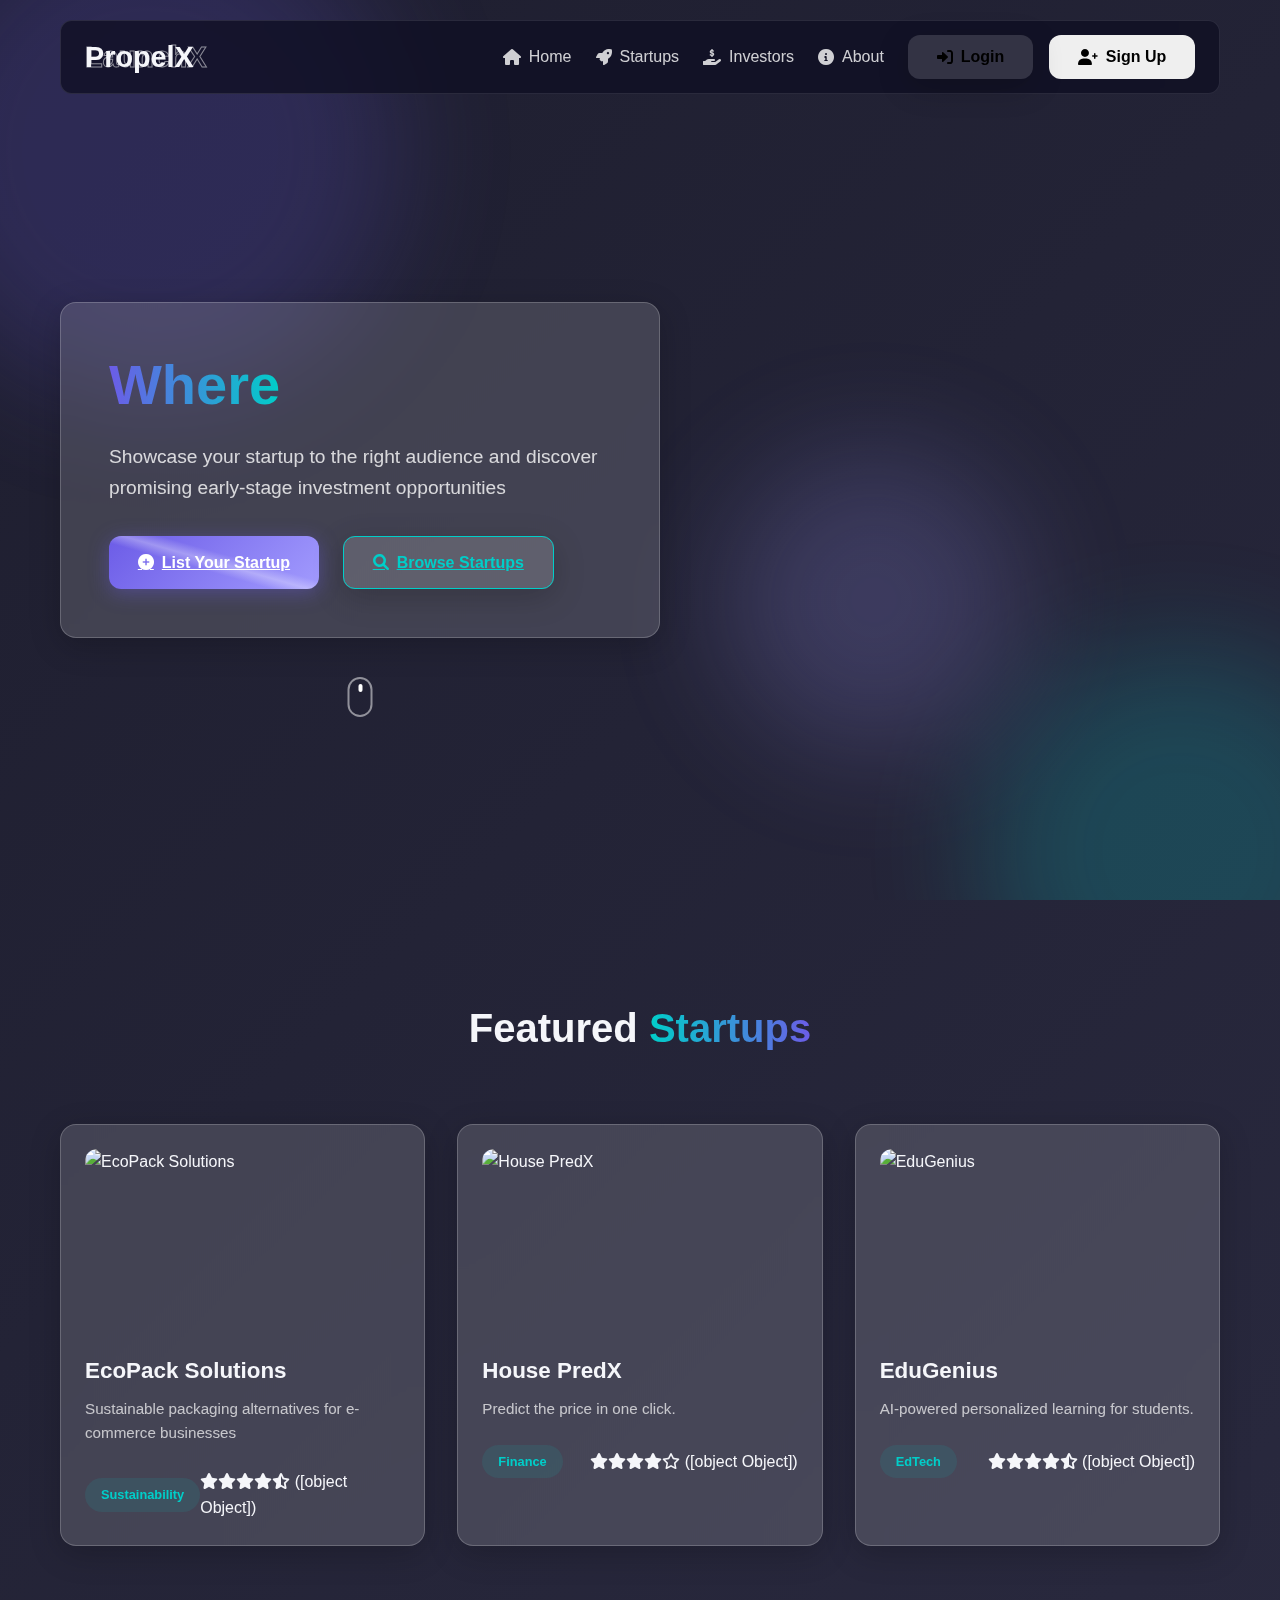
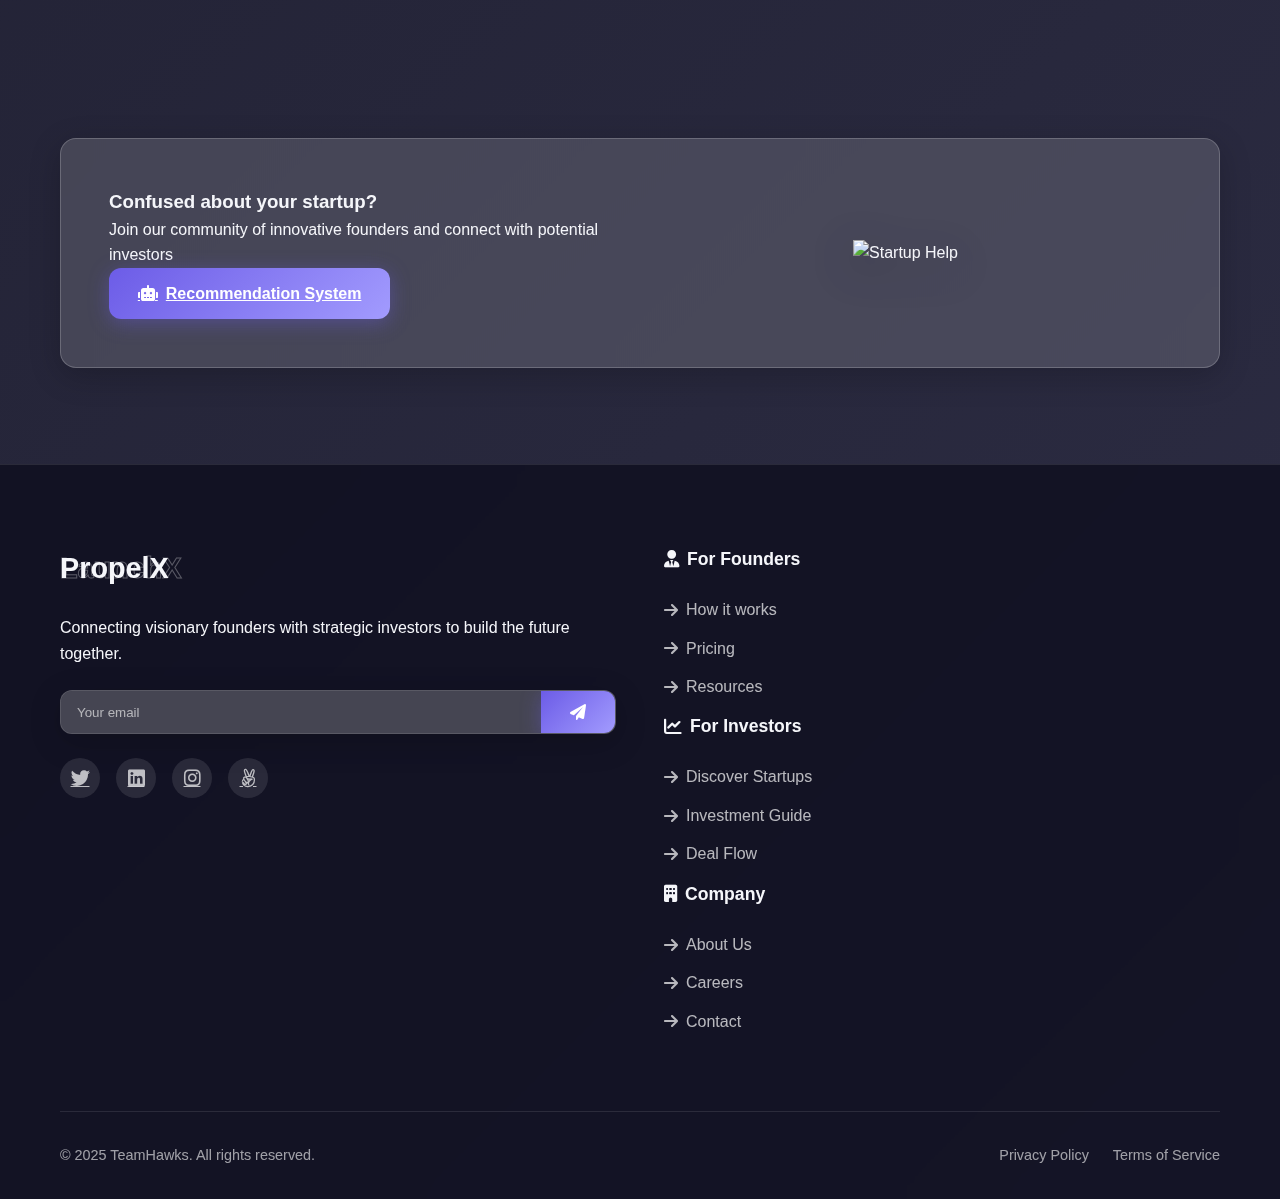
==== commit 5e7bb412: "Add files via upload" ====
--- a/index.html
+++ b/index.html
@@ -3,7 +3,7 @@
 <head>
     <meta charset="UTF-8">
     <meta name="viewport" content="width=device-width, initial-scale=1.0">
-    <title>LaunchX | Connect Founders & Investors</title>
+    <title>PropelX | Connect Founders & Investors</title>
     <link rel="stylesheet" href="https://cdnjs.cloudflare.com/ajax/libs/font-awesome/6.0.0/css/all.min.css">
     <link rel="stylesheet" href="app.css">
 </head>
@@ -20,7 +20,7 @@
     <header>
         <div class="container">
             <nav class="glass-nav">
-                <div class="logo" data-text="LaunchX">LaunchX</div>
+                <div class="logo" data-text="LaunchX">PropelX</div>
                 <ul class="nav-links">
                     <li><a href="index.html"><i class="fas fa-home"></i> Home</a></li>
                     <li><a href="browse.html"><i class="fas fa-rocket"></i> Startups</a></li>
@@ -99,7 +99,7 @@
         <div class="container">
             <div class="footer-content">
                 <div class="footer-about">
-                    <div class="footer-logo" data-text="LaunchX">LaunchX</div>
+                    <div class="footer-logo" data-text="LaunchX">PropelX</div>
                     <p>Connecting visionary founders with strategic investors to build the future together.</p>
                     <div class="newsletter glass">
                         <input type="email" placeholder="Your email">
--- a/app.css
+++ b/app.css
@@ -388,10 +388,11 @@
 .startup-card {
     padding: 1.5rem;
     transition: var(--transition);
-    position: relative;
     overflow: hidden;
     transform-style: preserve-3d;
     perspective: 1000px;
+    position: relative;
+    z-index: 1;
 }
 
 .startup-card:hover {
